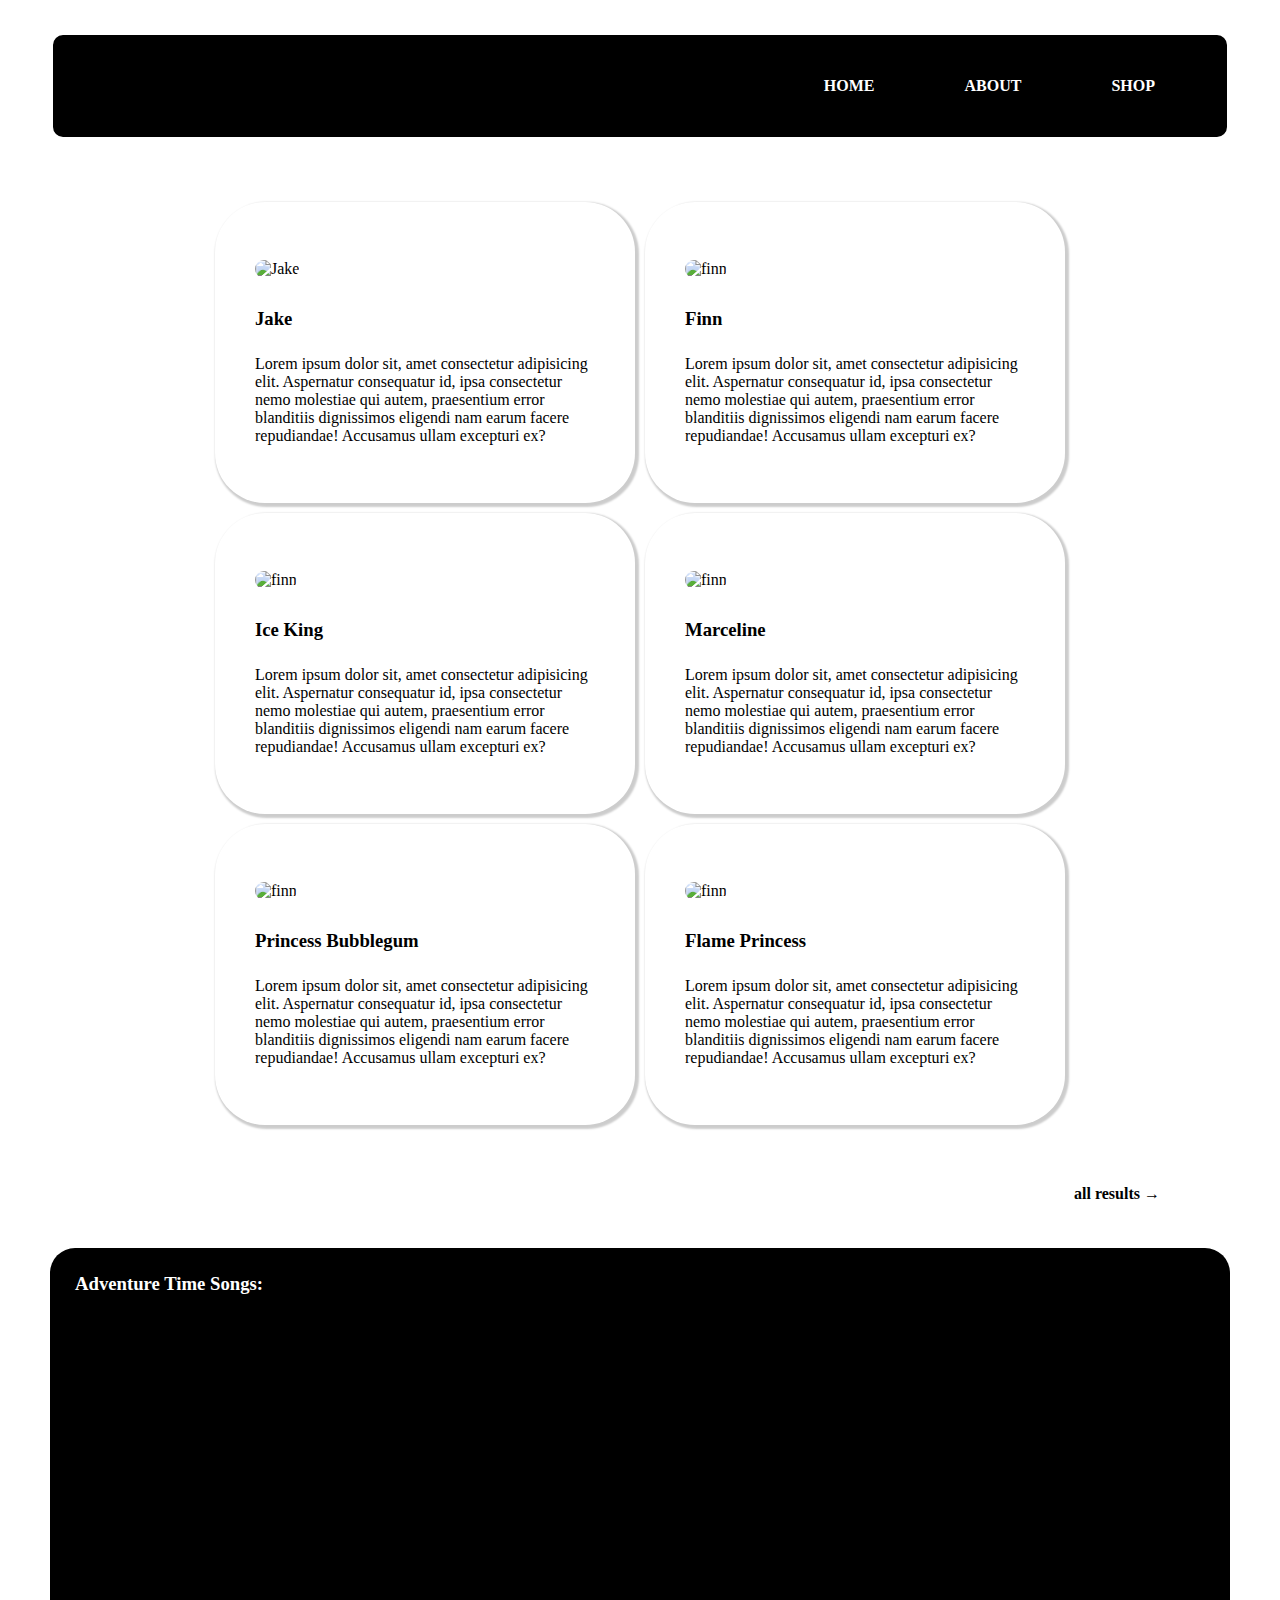
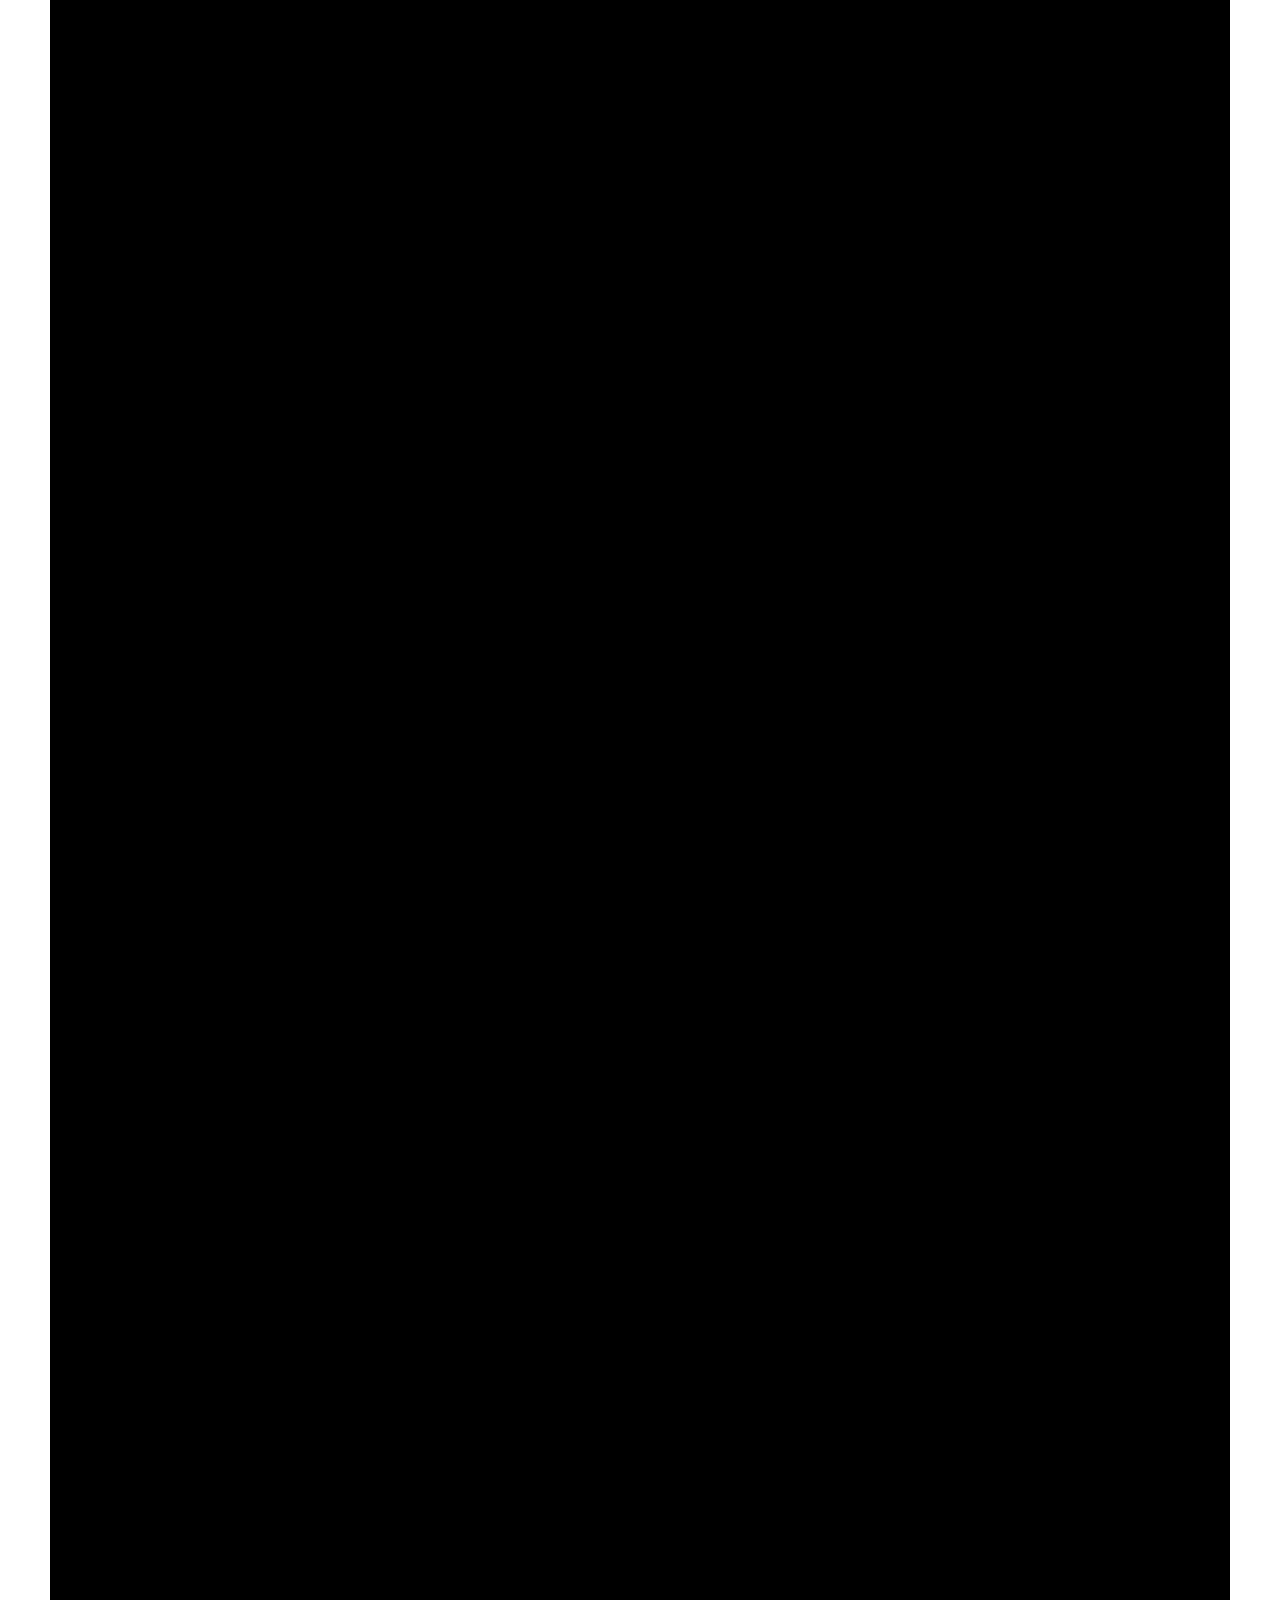
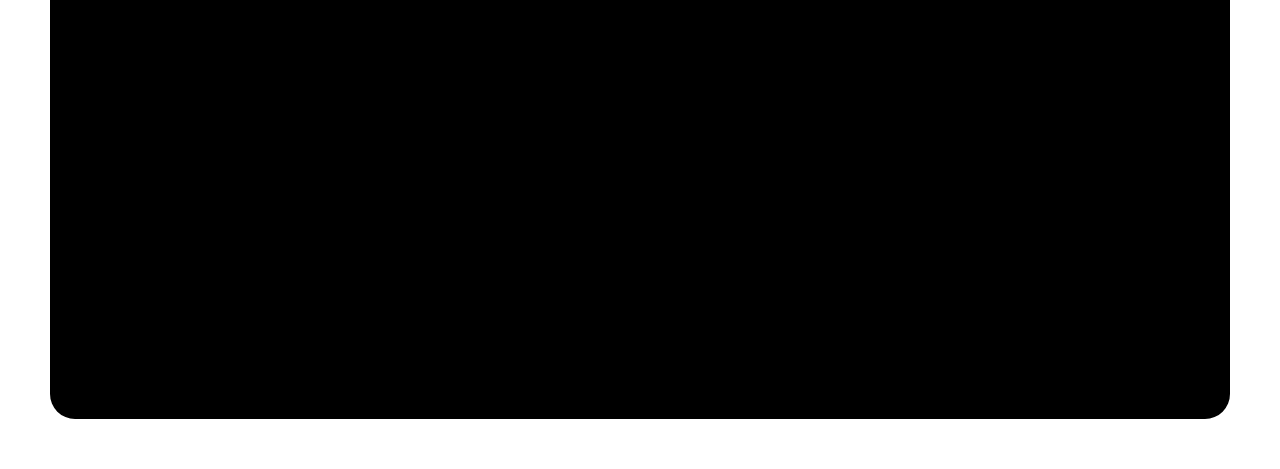
==== html and css/index.html @ 9205b427 "Size change" ====
<!DOCTYPE html>
<html lang="pt-br">
<head>
    <meta charset="UTF-8">
    <meta http-equiv="X-UA-Compatible" content="IE=edge">
    <meta name="viewport" content="width=device-width, initial-scale=1.0">
    <title>Document</title>
    <link rel="stylesheet" href="style.css">
</head>
<body>
    <header>
        <a href="index.html"><img src="https://live.staticflickr.com/6176/6156913275_a853ef398d_b.jpg" alt=""></a>
        <nav style="color: white;">
            <li><a href="index.html"><b>home</b></a></li>
            <li><a href=""><b>about</b></a></li>
            <li><a href=""><b>shop</b></a></li>
        </nav>
    </header>
    <main>
        <section>
            <div class="image-profile">
                <div class="image-border">
                    <a href="">
                        <figure>
                            <img src="https://i.pinimg.com/originals/11/84/1a/11841a3c354ace4f3af0bb6522794887.jpg" alt="Jake">
                        <h3>Jake</h3>
                        <p>Lorem ipsum dolor sit, amet consectetur adipisicing elit. Aspernatur consequatur id, ipsa consectetur nemo molestiae qui autem, praesentium error blanditiis dignissimos eligendi nam earum facere repudiandae! Accusamus ullam excepturi ex?</p>
                        </figure>
                    </a>
                </div>
                <div class="image-border">
                    <a href="">
                        <figure>
                            <img src="https://i.pinimg.com/736x/89/41/40/8941408fe5575d61409cd1af209445e3.jpg" alt="finn">
                        <h3>Finn</h3>
                        <p>Lorem ipsum dolor sit, amet consectetur adipisicing elit. Aspernatur consequatur id, ipsa consectetur nemo molestiae qui autem, praesentium error blanditiis dignissimos eligendi nam earum facere repudiandae! Accusamus ullam excepturi ex?</p>
                        </figure>
                    </a>
                </div>
                <div class="image-border">
                    <a href="">
                        <figure>
                            <img src="https://i.pinimg.com/originals/5f/00/07/5f00079f2029f835061685f9bfab1211.jpg" alt="finn">
                        <h3>Ice King</h3>
                        <p>Lorem ipsum dolor sit, amet consectetur adipisicing elit. Aspernatur consequatur id, ipsa consectetur nemo molestiae qui autem, praesentium error blanditiis dignissimos eligendi nam earum facere repudiandae! Accusamus ullam excepturi ex?</p>
                        </figure>
                    </a>
                </div>
                <div class="image-border">
                    <a href="">
                        <figure>
                            <img src="https://i.pinimg.com/474x/37/95/54/37955448477bbe3eb574b270c1ad031e.jpg" alt="finn">
                        <h3>Marceline</h3>
                        <p>Lorem ipsum dolor sit, amet consectetur adipisicing elit. Aspernatur consequatur id, ipsa consectetur nemo molestiae qui autem, praesentium error blanditiis dignissimos eligendi nam earum facere repudiandae! Accusamus ullam excepturi ex?</p>
                        </figure>
                    </a>
                </div>
                <div class="image-border">
                    <a href="bubblegum.html">
                        <figure>
                            <img src="https://pbs.twimg.com/profile_images/1587193462239420416/cAzkaM9l_400x400.jpg" alt="finn">
                        <h3>Princess Bubblegum</h3>
                        <p>Lorem ipsum dolor sit, amet consectetur adipisicing elit. Aspernatur consequatur id, ipsa consectetur nemo molestiae qui autem, praesentium error blanditiis dignissimos eligendi nam earum facere repudiandae! Accusamus ullam excepturi ex?</p>
                        </figure>
                    </a>
                </div>
                <div class="image-border">
                    <a href="">
                        <figure>
                            <img src="https://i.pinimg.com/736x/fd/10/9d/fd109dd0befb99d53a5a6b1aed5818ef.jpg" alt="finn">
                        <h3>Flame Princess</h3>
                        <p>Lorem ipsum dolor sit, amet consectetur adipisicing elit. Aspernatur consequatur id, ipsa consectetur nemo molestiae qui autem, praesentium error blanditiis dignissimos eligendi nam earum facere repudiandae! Accusamus ullam excepturi ex?</p>
                        </figure>
                    </a>
                </div>
            </div>
            <!---All Results-->
            <div id="all-results">
                <p><b><a href="index2.html">all results →</a></b></p>
            </div>
        </section>

        <section class="music-section">
            <h3>Adventure Time Songs:</h3>
            
            <div class="music-container">
                <div class="song-1">
                    <iframe width="560" height="315" src="https://www.youtube-nocookie.com/embed/ILgyWg-DASQ" title="YouTube video player" frameborder="0" allow="accelerometer; autoplay; clipboard-write; encrypted-media; gyroscope; picture-in-picture; web-share" allowfullscreen></iframe>
                </div> 
                <div class="song-2">
                    <iframe width="560" height="315" src="https://www.youtube-nocookie.com/embed/o9-IB3DYN-M?start=92" title="YouTube video player" frameborder="0" allow="accelerometer; autoplay; clipboard-write; encrypted-media; gyroscope; picture-in-picture; web-share" allowfullscreen></iframe>
                </div> 
                <div class="song-3">
                    <iframe width="560" height="315" src="https://www.youtube-nocookie.com/embed/h28xpNvW9Yw?start=92" title="YouTube video player" frameborder="0" allow="accelerometer; autoplay; clipboard-write; encrypted-media; gyroscope; picture-in-picture; web-share" allowfullscreen></iframe>
                </div> 
                <div class="song-4">
                    <iframe width="560" height="315" src="https://www.youtube-nocookie.com/embed/YCHIVBotCCM?start=49" title="YouTube video player" frameborder="0" allow="accelerometer; autoplay; clipboard-write; encrypted-media; gyroscope; picture-in-picture; web-share" allowfullscreen></iframe>
                </div> 
                <div class="song-5">
                    <iframe width="560" height="315" src="https://www.youtube-nocookie.com/embed/zR9lsP9sgfw" title="YouTube video player" frameborder="0" allow="accelerometer; autoplay; clipboard-write; encrypted-media; gyroscope; picture-in-picture; web-share" allowfullscreen></iframe>
                </div> 
                <div class="song-6">
                    <iframe width="560" height="315" src="https://www.youtube-nocookie.com/embed/YAXM1OA9QXA?start=7" title="YouTube video player" frameborder="0" allow="accelerometer; autoplay; clipboard-write; encrypted-media; gyroscope; picture-in-picture; web-share" allowfullscreen></iframe>
                </div>
            </div> 
        </section>
    </main>
</body>
</html>
---- html and css/style.css ----
*{
    font-family: poppins;
    margin: 5px;
    padding: 10px;
}


header{
    background-color: black;
    border: solid black 2px;
    border-radius: 10px;
    text-transform: uppercase;
    margin-left: 23px;
    margin-right: 23px;
    display: flex;
    justify-content: space-between;
    align-items: center;
}
header nav{
    list-style: none;
    display: flex;
}
header nav a{
    text-decoration: none;
    color: white;
    padding: 0 10px;
}
header img{
    max-width: 200px;
}
main a{
    text-decoration: none;
    list-style: none;
    color: black;
}
main img{
    border-radius: 50px;
    height: 210px;
    width: 200px;
}

.image-profile{
    color: black;
    margin: 20px;
    display: flex;
    justify-content: center;
    flex-wrap: wrap;
}

.image-border{
    cursor: pointer;
    border-radius: 50px;
    box-shadow: 2px 2px 2px 2px rgba(0, 0, 0, 0.2);
    max-height: 550px;
    max-width: 400px;
}
.image-border:hover{
    border: 5px solid black;
}

#all-results{
    display: flex;
    justify-content: flex-end;
}

.music-section{
    background-color: black;
    color: white;
    border-radius: 25px;
}

.music-container{
    display: flex;
    justify-content: space-around;
    align-content: center;
    flex-wrap: wrap;
}
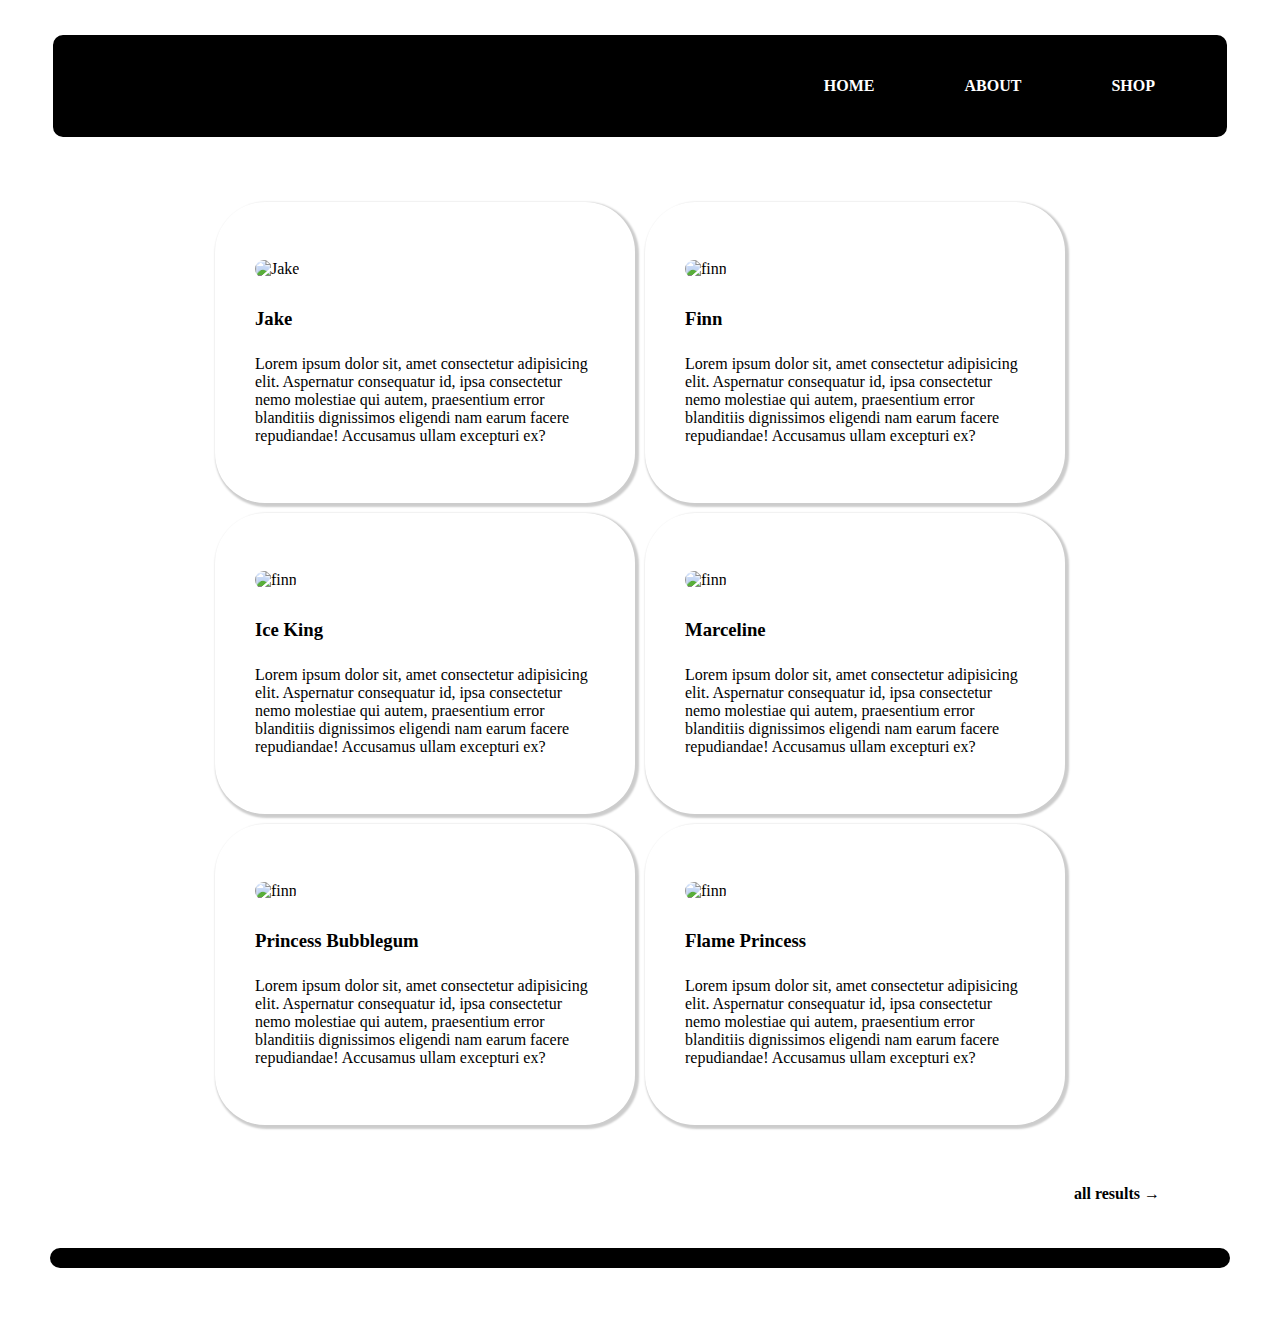
==== commit 03cf5730: "Taking music section off" ====
--- a/html and css/index.html
+++ b/html and css/index.html
@@ -56,7 +56,7 @@
                     </a>
                 </div>
                 <div class="image-border">
-                    <a href="bubblegum.html">
+                    <a href="C:\Users\igora\OneDrive\Documentos\GitHub\FolderToUpload\html and css\characters\bubblegum\bubblegum.html">
                         <figure>
                             <img src="https://pbs.twimg.com/profile_images/1587193462239420416/cAzkaM9l_400x400.jpg" alt="finn">
                         <h3>Princess Bubblegum</h3>
@@ -81,28 +81,7 @@
         </section>
 
         <section class="music-section">
-            <h3>Adventure Time Songs:</h3>
             
-            <div class="music-container">
-                <div class="song-1">
-                    <iframe width="560" height="315" src="https://www.youtube-nocookie.com/embed/ILgyWg-DASQ" title="YouTube video player" frameborder="0" allow="accelerometer; autoplay; clipboard-write; encrypted-media; gyroscope; picture-in-picture; web-share" allowfullscreen></iframe>
-                </div> 
-                <div class="song-2">
-                    <iframe width="560" height="315" src="https://www.youtube-nocookie.com/embed/o9-IB3DYN-M?start=92" title="YouTube video player" frameborder="0" allow="accelerometer; autoplay; clipboard-write; encrypted-media; gyroscope; picture-in-picture; web-share" allowfullscreen></iframe>
-                </div> 
-                <div class="song-3">
-                    <iframe width="560" height="315" src="https://www.youtube-nocookie.com/embed/h28xpNvW9Yw?start=92" title="YouTube video player" frameborder="0" allow="accelerometer; autoplay; clipboard-write; encrypted-media; gyroscope; picture-in-picture; web-share" allowfullscreen></iframe>
-                </div> 
-                <div class="song-4">
-                    <iframe width="560" height="315" src="https://www.youtube-nocookie.com/embed/YCHIVBotCCM?start=49" title="YouTube video player" frameborder="0" allow="accelerometer; autoplay; clipboard-write; encrypted-media; gyroscope; picture-in-picture; web-share" allowfullscreen></iframe>
-                </div> 
-                <div class="song-5">
-                    <iframe width="560" height="315" src="https://www.youtube-nocookie.com/embed/zR9lsP9sgfw" title="YouTube video player" frameborder="0" allow="accelerometer; autoplay; clipboard-write; encrypted-media; gyroscope; picture-in-picture; web-share" allowfullscreen></iframe>
-                </div> 
-                <div class="song-6">
-                    <iframe width="560" height="315" src="https://www.youtube-nocookie.com/embed/YAXM1OA9QXA?start=7" title="YouTube video player" frameborder="0" allow="accelerometer; autoplay; clipboard-write; encrypted-media; gyroscope; picture-in-picture; web-share" allowfullscreen></iframe>
-                </div>
-            </div> 
         </section>
     </main>
 </body>
